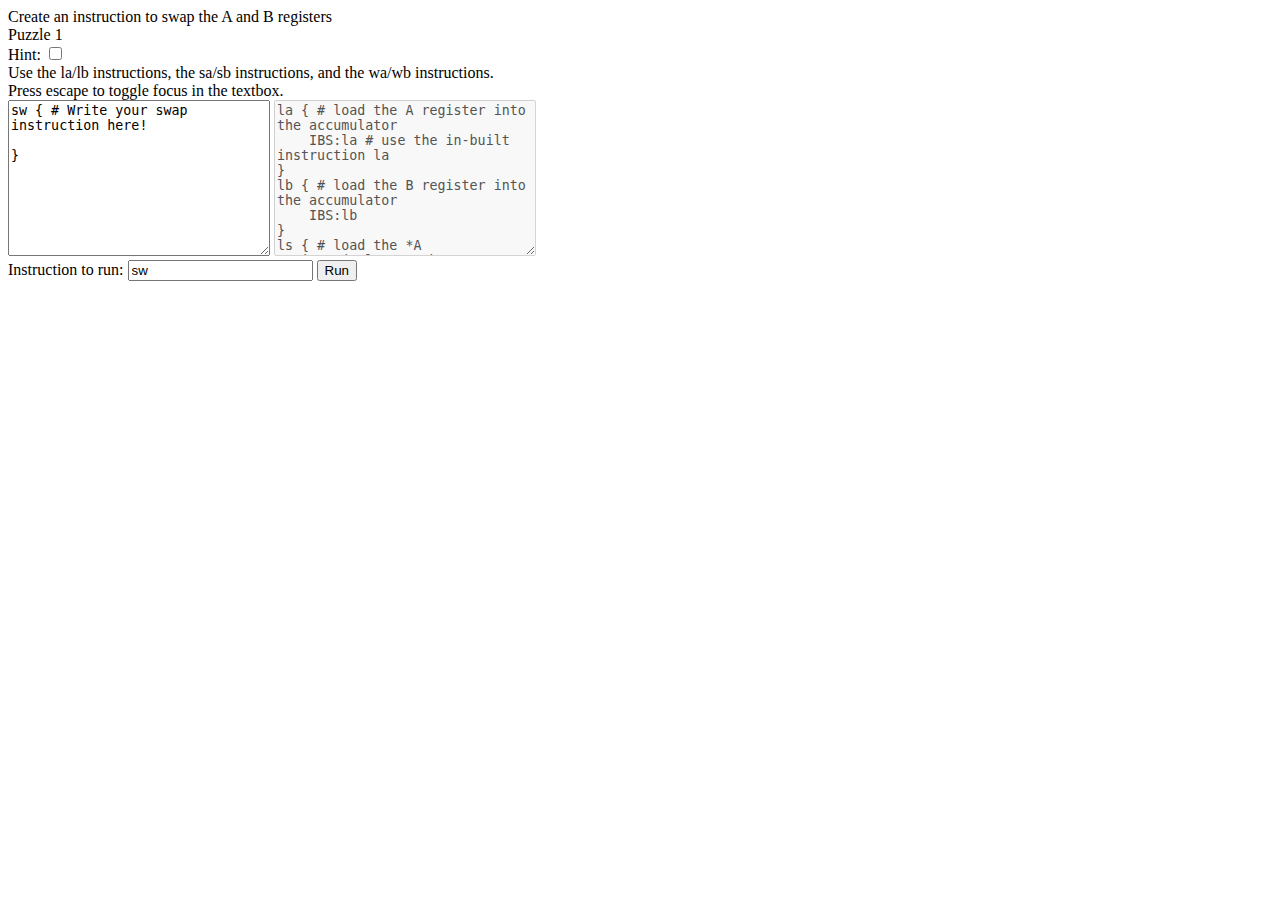
==== src/index.html @ 46329e73 "first working version with two puzzles" ====
<!DOCTYPE html>
<html>
<head>
    <meta name="viewport" content="width=device-width, initial-scale=1.0">
    <meta http-equiv="Content-Type" content="text/html;charset=UTF-8">
    <title>Asmgame</title>
    <link rel="stylesheet" href="style.css">
</head>
<body>
    <div id="task">
        Create an instruction to swap the A and B registers
    </div>
    <div id="puzzle">
        
    </div>
    <div id="hint-container">
        <label for="hint-box">Hint: </label><input type="checkbox" name="hint-box" id="hint-box">
        <div id="hint">
            Use the la/lb instructions, the sa/sb instructions, and the wa/wb instructions.
        </div>
    </div>
    Press escape to toggle focus in the textbox.<br>
    <textarea name="definitions" id="definitions" cols="30" rows="10" autocapitalize="off" autocomplete="off" aria-autocomplete="none">
sw { # Write your swap instruction here!

}
    </textarea>
    <textarea name="default-definitions" id="default-definitions" cols="30" rows="10" autocapitalize="off" autocomplete="off" aria-autocomplete="none" disabled aria-disabled="true">
la { # load the A register into the accumulator
    IBS:la # use the in-built instruction la
}
lb { # load the B register into the accumulator
    IBS:lb
}
ls { # load the *A register(value at the memory location A is pointing at) into the accumulator
    IBS:ls
}
sa { # store the accumulator into the A register
    IBS:sa
}
sb { # store the accumulator into the B register
    IBS:sb
}
ss { # store the accumulator into the *A register
    IBS:ss
}
wa { # store the A register into the B register, overwriting any previous value
    IBS:wa
}
wb { # store the B register into the A register, overwriting any previous value
    IBS:wb
}
ma { # set the A register to an arbitrary value
    IBS:ma
}
# example of use of ma:
# ma 5
    </textarea><br>
    <label for="instruction-to-run">Instruction to run: </label><input type="text" name="instruction-to-run" id="instruction-to-run" value="sw">
    <button type="submit" id="run">Run</button>
    <script type="module" src="main.js"></script>
</body>
</html>
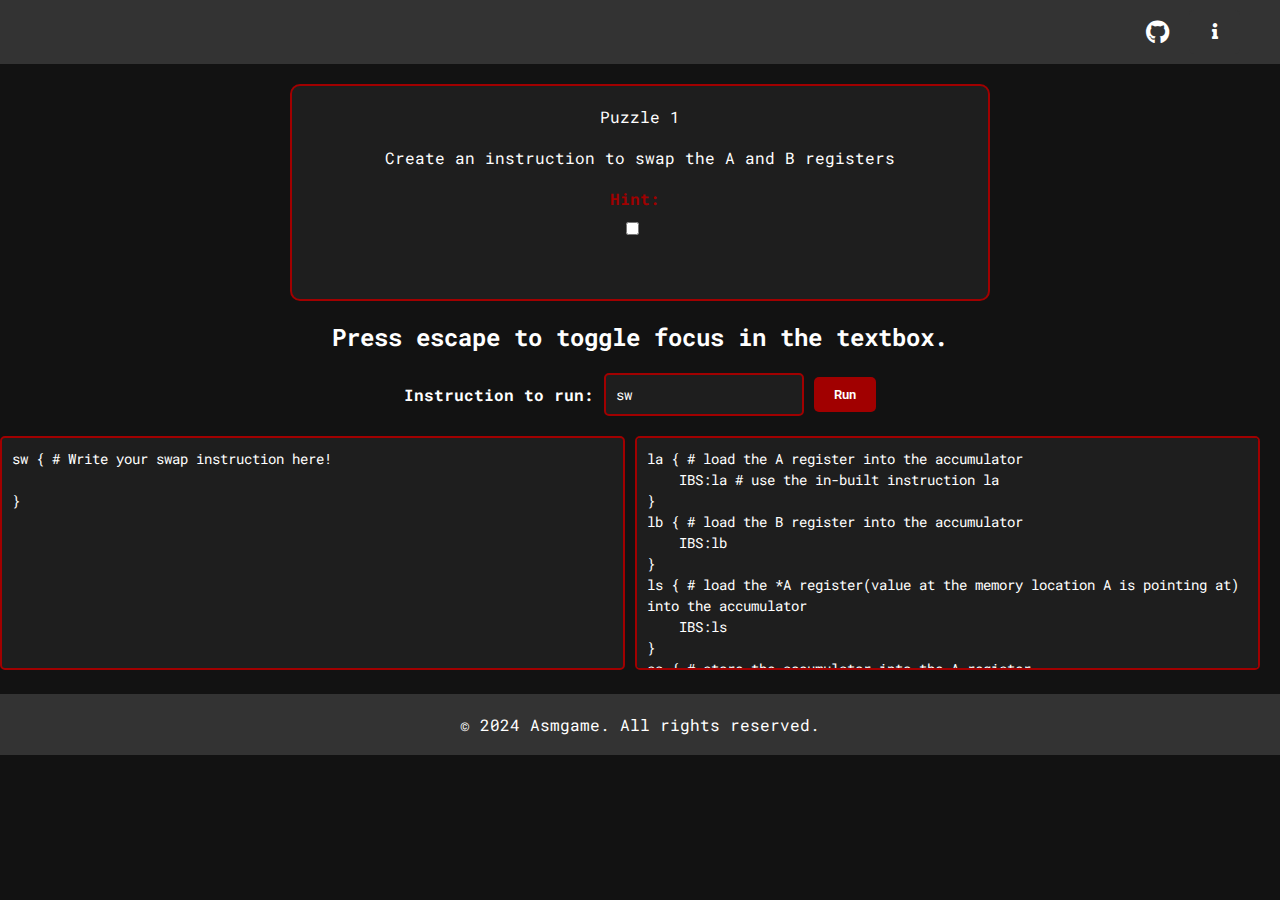
==== commit dc0022e1: "[onjkb rsnpj gfsnkjfsnjn jrfs" ====
--- a/src/index.html
+++ b/src/index.html
@@ -4,23 +4,53 @@
     <meta name="viewport" content="width=device-width, initial-scale=1.0">
     <meta http-equiv="Content-Type" content="text/html;charset=UTF-8">
     <title>Asmgame</title>
+    <link rel="preconnect" href="https://fonts.googleapis.com">
+    <link rel="preconnect" href="https://fonts.gstatic.com" crossorigin>
+    <link href="https://fonts.googleapis.com/css2?family=Roboto&family=Roboto+Mono&display=swap" rel="stylesheet">
+    <link rel="stylesheet" href="https://cdnjs.cloudflare.com/ajax/libs/font-awesome/5.15.4/css/all.min.css">
     <link rel="stylesheet" href="style.css">
+    <link rel="shortcut icon" type="image/svg+xml" href="icon.svg">
+    <link rel="manifest" href="manifest.webmanifest">
 </head>
 <body>
-    <div id="task">
-        Create an instruction to swap the A and B registers
-    </div>
-    <div id="puzzle">
-        
-    </div>
-    <div id="hint-container">
-        <label for="hint-box">Hint: </label><input type="checkbox" name="hint-box" id="hint-box">
-        <div id="hint">
-            Use the la/lb instructions, the sa/sb instructions, and the wa/wb instructions.
+    <nav class="navbar">
+        <a href="https://github.com/hackclub/asmgame" class="github-icon" target="_blank"><i class="fab fa-github"></i></a>
+        <button class="btn btn-open info-icon"><i class="fas fa-info"></i></button>
+    </nav>
+    <div id="task-container">
+        <div id="puzzle" class="task-items">
+        </div>
+        <div id="task" class="task-items">
+        </div>
+        <div id="hint-container" class="task-items">
+            <label for="hint-box">Hint: </label><input type="checkbox" name="hint-box" id="hint-box"><br>
+            <div id="hint">
+            </div>
         </div>
     </div>
-    Press escape to toggle focus in the textbox.<br>
-    <textarea name="definitions" id="definitions" cols="30" rows="10" autocapitalize="off" autocomplete="off" aria-autocomplete="none">
+    <section class="modal hidden">
+        <div class="flex">
+            <button class="btn-close">⨉</button>
+        </div>
+        <div>
+            <h2>Reference</h2>
+            <p>
+                <h3>Registers</h3>
+                <ul>
+                    <li>A: A general purpose register. Controls the address accessed by the *A register.</li>
+                    <li>B: A general purpose register. No special attributes.</li>
+                    <li>*A: A register that when modified changes the value at the memory address of the A register(i.e. if A is 5, then accessing the *A register will access the memory address 5).</li>
+                </ul>
+            </p>
+        </div>
+    </section>
+    <div class="overlay hidden"></div>
+    <h2>Press escape to toggle focus in the textbox.</h2>
+    <div class="input-container">
+        <label for="instruction-to-run">Instruction to run: </label><input type="text" name="instruction-to-run" id="instruction-to-run" value="sw">
+        <button type="submit" id="run">Run</button>
+    </div>
+    <textarea name="definitions" id="definitions" cols="30" rows="10" autocapitalize="off" autocomplete="off" autocorrect="off" aria-autocomplete="none" spellcheck="false">
 sw { # Write your swap instruction here!
 
 }
@@ -50,14 +80,14 @@
 wb { # store the B register into the A register, overwriting any previous value
     IBS:wb
 }
-ma { # set the A register to an arbitrary value
-    IBS:ma
-}
-# example of use of ma:
-# ma 5
     </textarea><br>
-    <label for="instruction-to-run">Instruction to run: </label><input type="text" name="instruction-to-run" id="instruction-to-run" value="sw">
-    <button type="submit" id="run">Run</button>
+
+    <footer class="footer">
+        <div class="footer-content">
+            <p>&copy; 2024 Asmgame. All rights reserved.</p>
+        </div>
+    </footer>
     <script type="module" src="main.js"></script>
+    <script src="sw-register.js"></script>
 </body>
-</html>+</html>
--- a/src/style.css
+++ b/src/style.css
@@ -0,0 +1,301 @@
+:root{
+    --primary-color: #b20000;
+    --secondary-color: #1e1e1e;
+    --text-color: #ffffff;
+}
+
+* {
+    box-sizing: border-box;
+}
+
+body {
+    color: var(--text-color);
+    margin: 0;
+    padding: 0;
+    background-color: #121212;
+    font-family: 'Roboto Mono', monospace;
+}
+
+.navbar {
+    background-color: #333;
+    padding: 10px 20px;
+    display: flex;
+    justify-content: flex-end;
+    align-items: center;
+}
+
+.github-icon {
+    color: white;
+    font-size: 24px;
+    text-decoration: none;
+    margin-right: 20px;
+    transition: color 0.3s ease;
+}
+
+.github-icon:hover {
+    color: #bbb;
+}
+
+.info-icon {
+    color: var(--text-color);
+    font-size: 24px;
+    text-decoration: none;
+    margin-right: 20px;
+    transition: color 0.3s ease;
+}
+
+.info-icon:hover {
+    color: #bbb;
+}
+
+#task-container {
+    max-width: 700px;
+    margin: 20px auto;
+    padding: 20px;
+    border: 2px solid #a10000;
+    border-radius: 10px;
+    background-color: #1e1e1e;
+    display: flex;
+    flex-direction: column;
+    align-items: center;
+}
+
+.task-items {
+    margin-bottom: 20px;
+}
+
+#hint-container {
+    display: flex;
+    flex-direction: column;
+    align-items: center;
+    color: #a10000;
+}
+
+#hint-container label {
+    margin-bottom: 10px;
+}
+
+#hint {
+    display: none;
+    font-size: 13px;
+}
+
+#hint-box:checked ~ #hint {
+    display: block;
+    text-align: center;
+}
+
+#hint-box{
+    margin-right: 20px;
+    cursor: pointer;
+}
+
+
+textarea {
+    width: calc(50% - 15px);
+    padding: 10px;
+    margin-bottom: 20px;
+    border-radius: 5px;
+    border: 2px solid #a10000;
+    background-color: #1e1e1e;
+    color: #ffffff;
+    resize: none;
+    font-family: 'Roboto Mono', monospace;
+    font-size: 14px;
+    line-height: 1.5;
+    min-height: 200px;
+}
+
+textarea:first-child {
+    margin-right: 30px;
+}
+
+textarea:focus {
+    outline: none;
+    border-color: #800000;
+}
+
+.input-container {
+    display: flex;
+    align-items: center;
+    justify-content: center;
+    margin-bottom: 20px;
+}
+
+.input-container label {
+    margin-right: 10px;
+    font-weight: bold;
+}
+
+.input-container input[type="text"] {
+    padding: 10px;
+    border-radius: 5px;
+    border: 2px solid #a10000;
+    background-color: #1e1e1e;
+    color: #ffffff;
+    font-family: 'Roboto Mono', monospace;
+    font-size: 14px;
+    width: 200px;
+    margin-right: 10px;
+}
+
+.input-container button {
+    padding: 10px 20px;
+    background-color: #a10000;
+    color: #ffffff;
+    border: none;
+    border-radius: 5px;
+    cursor: pointer;
+    font-family: 'Roboto', sans-serif;
+    transition: background-color 0.3s ease;
+}
+
+.input-container button:hover {
+    background-color: #800000;
+}
+
+h2 {
+    font-size: 24px;
+    margin-bottom: 20px;
+    text-align: center;
+}
+
+@keyframes text-color {
+    0% { color: #ffffff; }
+    50% { color: #a10000; }
+    100% { color: #ffffff; }
+}
+
+label {
+    margin-right: 10px;
+    font-weight: bold;
+}
+
+.footer {
+    background-color: #333;
+    color: white;
+    padding: 20px;
+    text-align: center; 
+}
+
+.footer-content {
+    display: flex;
+    justify-content: center;
+    align-items: center;
+}
+
+.footer-content p {
+    margin: 0;
+}
+
+@media screen and (max-width: 600px) {
+    #task-container {
+        padding: 10px;
+        margin: 10px;
+    }
+
+    textarea {
+       width: 100%;
+    }
+
+    .input-container {
+        flex-direction: column;
+        align-items: flex-start;
+    }
+
+    .input-container label {
+        margin-bottom: 10px;
+        margin-left: 100px;
+    }
+
+    .input-container input[type="text"] {
+        margin: 10px;
+        width: calc(100% - 20px)
+
+    }
+
+    .input-container button {
+        margin: 10px;
+        width: calc(100% - 20px);
+    }
+
+    button {
+        font-size: 16px;
+    }
+}
+
+.modal {
+    display: flex;
+    flex-direction: column;
+    justify-content: center;
+    gap: 0.4rem;
+    width: 100%;
+    padding: 1.3rem;
+    min-height: 250px;
+    position: absolute;
+    top: 20%;
+    background-color: black;
+    border: 1px solid #222;
+    border-radius: 15px;
+    z-index: 2;
+}
+
+.modal .flex {
+    display: flex;
+    align-items: center;
+    justify-content: space-between;
+}
+
+.modal p {
+    font-size: 0.9rem;
+    color: #777;
+    margin: 0.4rem 0 0.2rem;
+}
+
+button {
+    cursor: pointer;
+    border: none;
+    font-weight: 600;
+}
+
+.btn {
+    display: inline-block;
+    padding: 0.8rem 1.4rem;
+    font-weight: 700;
+    background-color: inherit;
+    color: white;
+    border-radius: 5px;
+    text-align: center;
+    font-size: 1em;
+}
+
+.btn-close {
+    transform: translate(10px, -20px);
+    padding: 0.5rem 0.7rem;
+    background-color: inherit;
+    color: white;
+    border-radius: 50%;
+}
+
+.overlay {
+    position: fixed;
+    top: 0;
+    bottom: 0;
+    left: 0;
+    right: 0;
+    width: 100%;
+    height: 100%;
+    background: rgba(0, 0, 0, 0.5);
+    backdrop-filter: blur(3px);
+    z-index: 1;
+}
+.hidden {
+    opacity: 0;
+    display: none;
+    transition: opacity 0.3s ease;
+}
+.visible {
+    opacity: 1;
+    display: block;
+    transition: opacity 0.3s ease;
+}